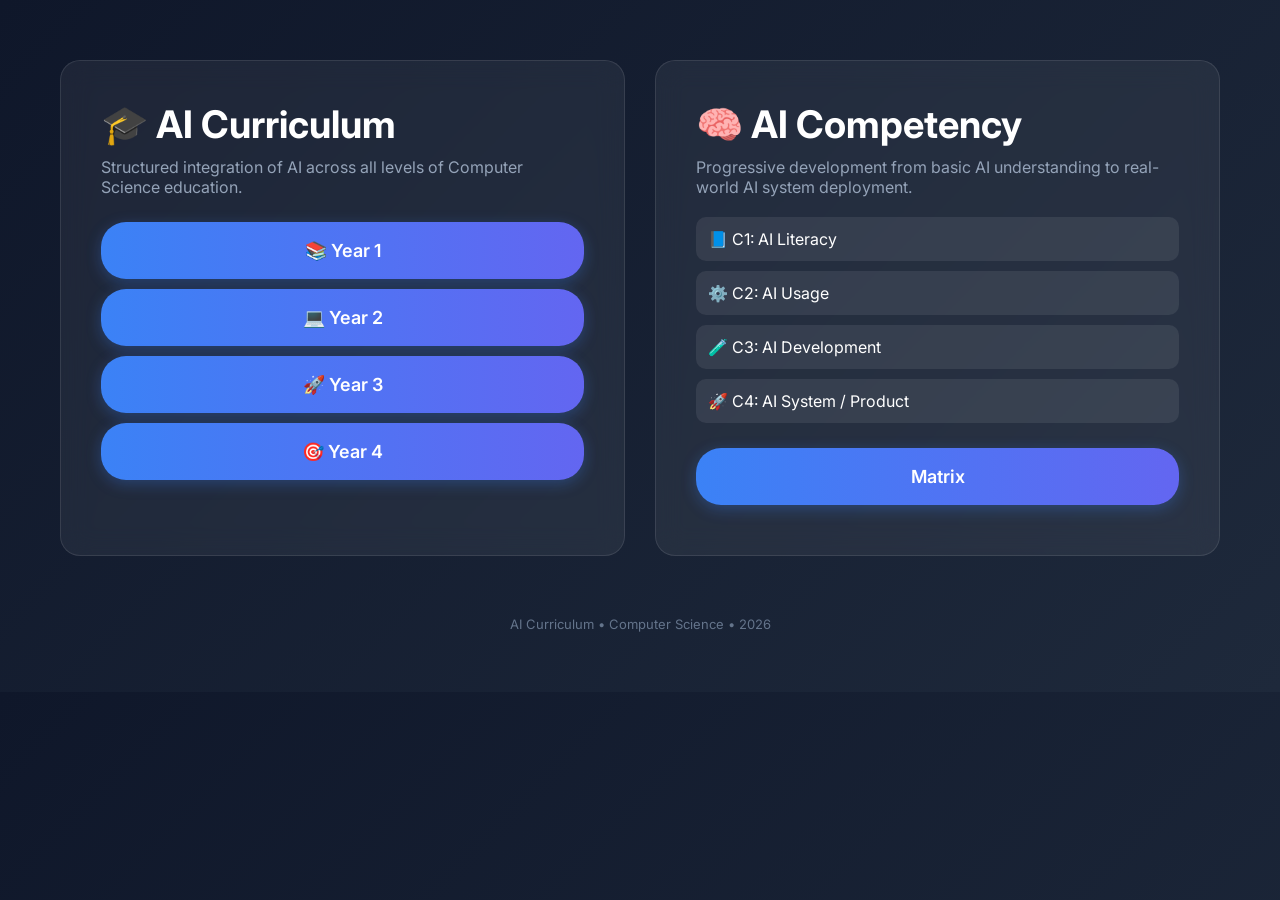
==== index.html @ 258c8929 "Add files via upload" ====
<!DOCTYPE html>
<html lang="th">
<head>
<meta charset="UTF-8">
<meta name="viewport" content="width=device-width, initial-scale=1.0">
<title>AI Curriculum</title>

<link href="https://fonts.googleapis.com/css2?family=Inter:wght@300;400;600;700&display=swap" rel="stylesheet">
<link rel="stylesheet" href="style.css">

</head>

<body>

<div class="container">

<div class="grid">

<!-- LEFT: CURRICULUM -->
<div class="card">
  <h1>🎓 AI Curriculum</h1>
  <p>
    Structured integration of AI across all levels of Computer Science education.
  </p>
  <div class="buttons">
    <a href="year1.html">📚 Year 1</a>
    <a href="year2.html">💻 Year 2</a>
    <a href="year3.html">🚀 Year 3</a>
    <a href="year4.html">🎯 Year 4</a>
  </div>



</div>

<!-- RIGHT: COMPETENCY -->
<div class="card">
  <h1>🧠 AI Competency</h1>
  <p>
    Progressive development from basic AI understanding to real-world AI system deployment.
  </p>

  <div class="list">
    <div>📘 C1: AI Literacy</div>
    <div>⚙️ C2: AI Usage</div>
    <div>🧪 C3: AI Development</div>
    <div>🚀 C4: AI System / Product</div>
  </div>

    <div class="buttons"> 
        <a href="matrix.html">Matrix</a>
  </div>
</div>

</div>

<div class="footer">
AI Curriculum • Computer Science • 2026
</div>

</div>

</body>
</html>
---- style.css ----
/* RESET */
* {
  box-sizing: border-box;
  margin: 0;
  padding: 0;
  font-family: "Inter", sans-serif;
}

/* BACKGROUND */
body {
  background: linear-gradient(135deg, #0f172a, #1e293b);
  color: white;
}

/* CONTAINER */
.container {
  max-width: 1200px;
  margin: auto;
  padding: 60px 20px;
}

/* GRID LAYOUT */
.grid {
  display: grid;
  grid-template-columns: 1fr 1fr;
  gap: 30px;
}

/* CARD */
.card {
  background: rgba(255,255,255,0.06);
  backdrop-filter: blur(14px);
  border: 1px solid rgba(255,255,255,0.1);
  padding: 40px;
  border-radius: 20px;
  transition: 0.3s;
}

.card:hover {
  transform: translateY(-6px);
  background: rgba(255,255,255,0.1);
}

/* TYPOGRAPHY */
h1 {
  font-size: 38px;
  margin-bottom: 10px;
}

p {
  color: #94a3b8;
}

/* BUTTONS */
.buttons {
  margin-top: 25px;
}

.buttons a {
  display: block;
  width: 100%;
  margin: 10px 0;
  padding: 18px 25px;
  border-radius: 25px;
  text-decoration: none;
  background: linear-gradient(90deg, #3b82f6, #6366f1);
  color: white;
  font-size: 18px;
  font-weight: 600;
  text-align: center;
  box-shadow: 0 4px 15px rgba(59, 130, 246, 0.3);
  transition: all 0.3s ease;
}

.buttons a:hover {
  transform: translateY(-3px);
  box-shadow: 0 8px 25px rgba(59, 130, 246, 0.5);
  background: linear-gradient(90deg, #2563eb, #4f46e5);
}

/* LIST */
.list {
  margin-top: 20px;
}

.list div {
  margin-bottom: 10px;
  padding: 12px;
  background: rgba(255,255,255,0.08);
  border-radius: 10px;
  transition: 0.2s;
}

.list div:hover {
  background: rgba(255,255,255,0.12);
}

/* FOOTER */
.footer {
  text-align: center;
  margin-top: 60px;
  color: #64748b;
  font-size: 13px;
}

/* RESPONSIVE */
@media (max-width: 768px) {
  .grid {
    grid-template-columns: 1fr;
  }
}
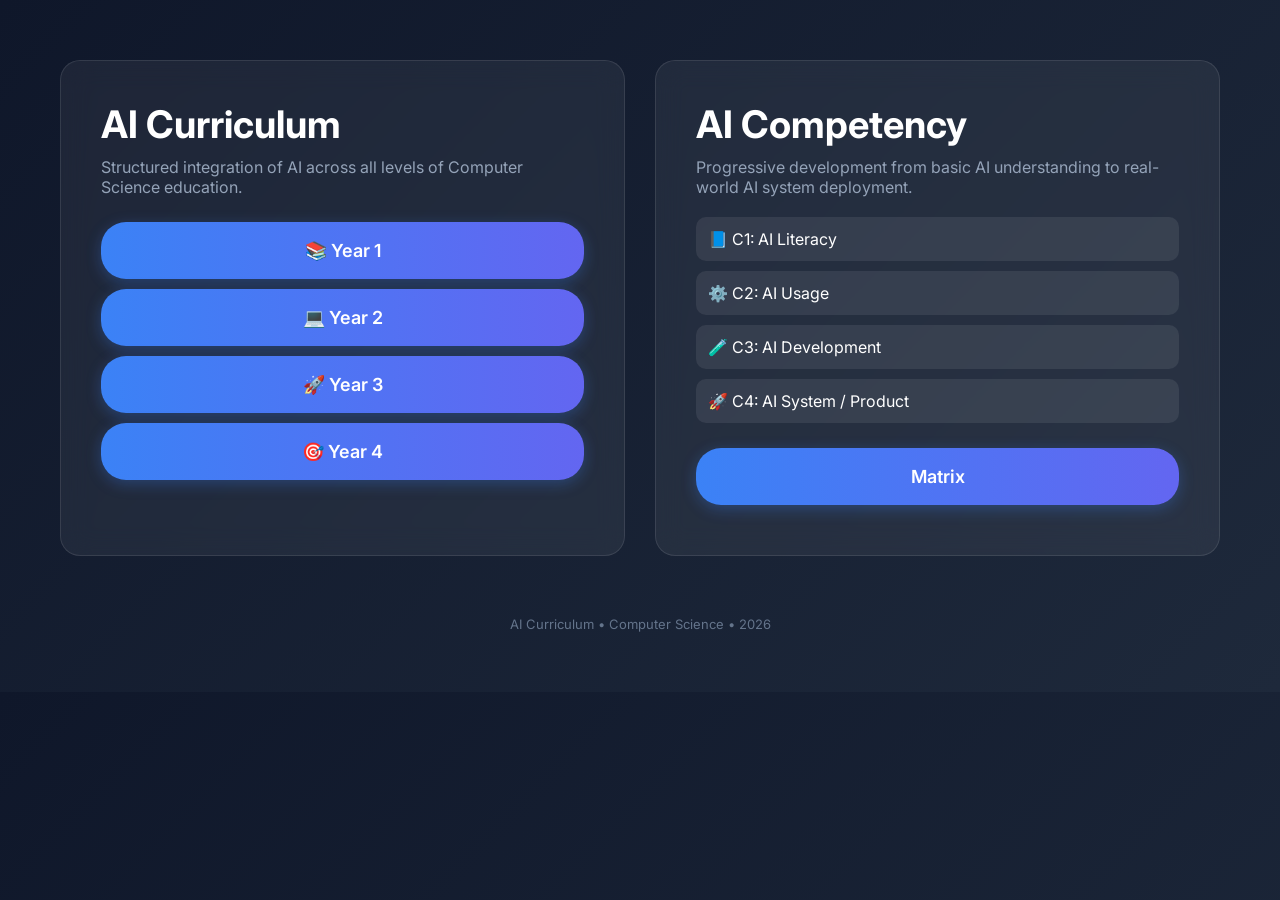
==== commit e525ebcc: "Update index.html" ====
--- a/index.html
+++ b/index.html
@@ -18,7 +18,7 @@
 
 <!-- LEFT: CURRICULUM -->
 <div class="card">
-  <h1>🎓 AI Curriculum</h1>
+  <h1> AI Curriculum</h1>
   <p>
     Structured integration of AI across all levels of Computer Science education.
   </p>
@@ -35,7 +35,7 @@
 
 <!-- RIGHT: COMPETENCY -->
 <div class="card">
-  <h1>🧠 AI Competency</h1>
+  <h1> AI Competency</h1>
   <p>
     Progressive development from basic AI understanding to real-world AI system deployment.
   </p>
@@ -61,4 +61,4 @@
 </div>
 
 </body>
-</html>+</html>
